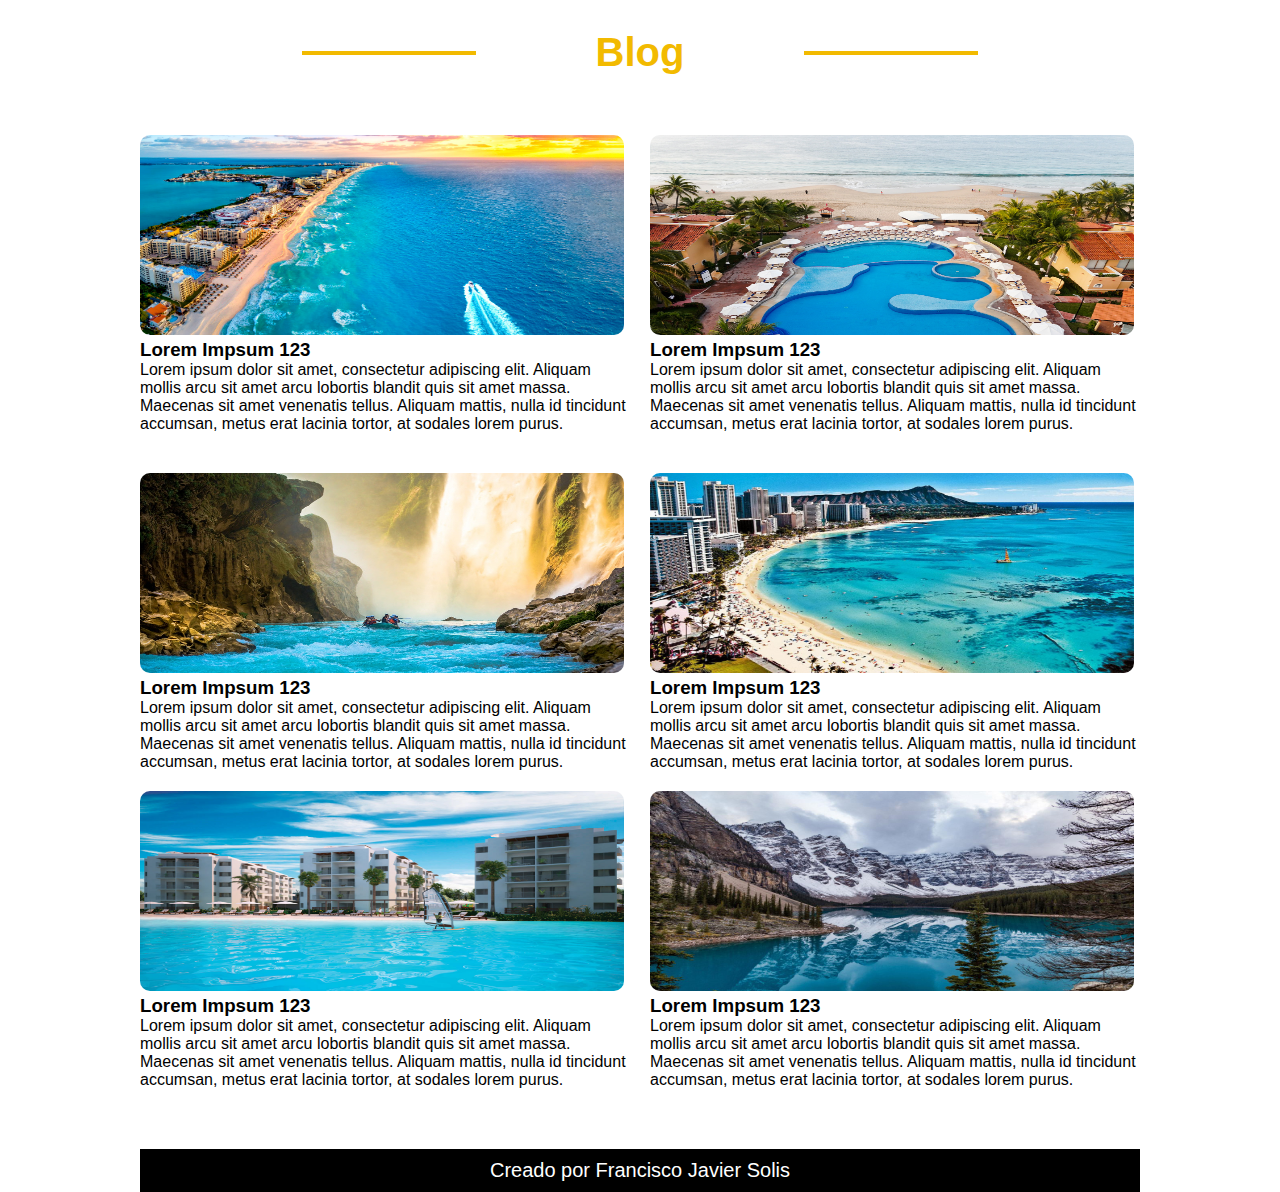
==== content/Blog.html @ c35570b7 "Fix some things of the  the links" ====
<!DOCTYPE html>
<html lang="en">
<head>
    <meta charset="UTF-8">
    <meta name="viewport" content="width=device-width, initial-scale=1.0">
    <title>Blog - The pills</title>
    <link rel="stylesheet" href="../css/blogStyles.css">
</head>
<body>
    <div class="container">
        <header class="header">
            <div class="header__text">
                <hr class="header__line">
                <h2 class="header__title">Blog</h2>
                <hr class="header__line">
            </div>
        </header>
        
        <article class="article article--1">
            <figure>
                <a href="articulo.html" class="article__link"><img class="article__image" src="../images/cancun.jpg" alt=""></a>
                <figcaption>
                    <a href="content/articulo.html" class="article__link"><h3>Lorem Impsum 123</h3></a>
                    <p>Lorem ipsum dolor sit amet, consectetur adipiscing elit. Aliquam mollis arcu sit amet arcu lobortis blandit quis sit amet massa. Maecenas sit amet venenatis tellus. Aliquam mattis, nulla id tincidunt accumsan, metus erat lacinia tortor, at sodales lorem purus.</p>
                </figcaption>

            </figure>
        </article>

        <article class="articles article--2">
            <figure>
                <img class="article__image" src="../images/ixtapa.jpg" alt="">
                <figcaption>
                    <h3>Lorem Impsum 123</h3>
                    <p>Lorem ipsum dolor sit amet, consectetur adipiscing elit. Aliquam mollis arcu sit amet arcu lobortis blandit quis sit amet massa. Maecenas sit amet venenatis tellus. Aliquam mattis, nulla id tincidunt accumsan, metus erat lacinia tortor, at sodales lorem purus.</p>
                </figcaption>

            </figure>
        </article>

        <article class="articles article--3">
            <figure>
                <img class="article__image" src="../images/huasteca.jpg" alt="">
                <figcaption>
                    <h3>Lorem Impsum 123</h3>
                    <p>Lorem ipsum dolor sit amet, consectetur adipiscing elit. Aliquam mollis arcu sit amet arcu lobortis blandit quis sit amet massa. Maecenas sit amet venenatis tellus. Aliquam mattis, nulla id tincidunt accumsan, metus erat lacinia tortor, at sodales lorem purus.</p>
                </figcaption>

            </figure>
        </article>

        <article class="articles article--4">
            <figure>
                <img class="article__image" src="../images/acapulco.jpg" alt="">
                <figcaption>
                    <h3>Lorem Impsum 123</h3>
                    <p>Lorem ipsum dolor sit amet, consectetur adipiscing elit. Aliquam mollis arcu sit amet arcu lobortis blandit quis sit amet massa. Maecenas sit amet venenatis tellus. Aliquam mattis, nulla id tincidunt accumsan, metus erat lacinia tortor, at sodales lorem purus.</p>
                </figcaption>

            </figure>
        </article>

        <article class="articles article--5">
            <figure>
                <img class="article__image" src="../images/mazatlan.jpg" alt="">
                <figcaption>
                    <h3>Lorem Impsum 123</h3>
                    <p>Lorem ipsum dolor sit amet, consectetur adipiscing elit. Aliquam mollis arcu sit amet arcu lobortis blandit quis sit amet massa. Maecenas sit amet venenatis tellus. Aliquam mattis, nulla id tincidunt accumsan, metus erat lacinia tortor, at sodales lorem purus.</p>
                </figcaption>

            </figure>
        </article>

        <article class="articles article--6">
            <figure>
                <img class="article__image" src="../images/canada.jpg" alt="">
                <figcaption>
                    <h3>Lorem Impsum 123</h3>
                    <p>Lorem ipsum dolor sit amet, consectetur adipiscing elit. Aliquam mollis arcu sit amet arcu lobortis blandit quis sit amet massa. Maecenas sit amet venenatis tellus. Aliquam mattis, nulla id tincidunt accumsan, metus erat lacinia tortor, at sodales lorem purus.</p>
                </figcaption>

            </figure>
        </article>

        

        <footer class="footer">
            <div class="footer__text-wraper">
                <h3 class="footer__text">Creado por Francisco Javier Solis</h3>
            </div>
        </footer>
    </div>
</body>
</html>
---- css/blogStyles.css ----
*{
    margin: 0;
    padding: 0;
    box-sizing: border-box;
}


body{
    font-family: 'Segoe UI', Tahoma, Geneva, Verdana, sans-serif;
    max-width: 1600px;
}

.container{
    max-width: 1000px;
    height: 100vh;
    margin:   30px   auto 0 auto;

    display: grid;

    grid-template-columns: repeat(2,1fr);
    grid-template-rows: 155px,repeat(3,1fr), 100px;
    grid-gap: 20px;

    grid-template-areas: "header     header"
                         "article1   article2"
                         "article3   article4"
                         "article5   article6"
                         "footer     footer";

}

/* Cabecera sencilla */

.header{
    grid-area: header;
    display: flex;
    justify-content: center;
    align-content: center;
    flex-wrap: wrap;
    margin-bottom: 40px;
}
.header__text{
    display: flex;
    flex-direction: row;
    justify-items: center;
    align-items: center;
    color: #F2BA00;
}
.header__line{
    border: 2px solid #F2BA00;
    width: 174px;
    height: 2px;
    margin: 0 120px;
}
.header__title{
    font-size: 40px;
}


/* Articulos */
.article--1{
    grid-area: article1;
}
.article--2{
    grid-area: article2;
}
.article--3{
    grid-area: article3;
}
.article--4{
    grid-area: article4;
}
.article--5{
    grid-area: article5;
}

.article__image{
    width: 484px;
    height: 200px;
    border-radius: 10px;
}

.article{
    margin-bottom: 20px;
}

.article__link{
    text-decoration: none;
    color: #000000;
}




.footer{
    grid-area: footer;
    margin-top: 40px;
}

.footer__text-wraper{
    background-color: black;
    color: white;
    padding: 10px;
    display: flex;
    justify-content: center;
    align-content: center;
    
}

.footer__text{
    font-weight: lighter;
    font-size: 20px;
}
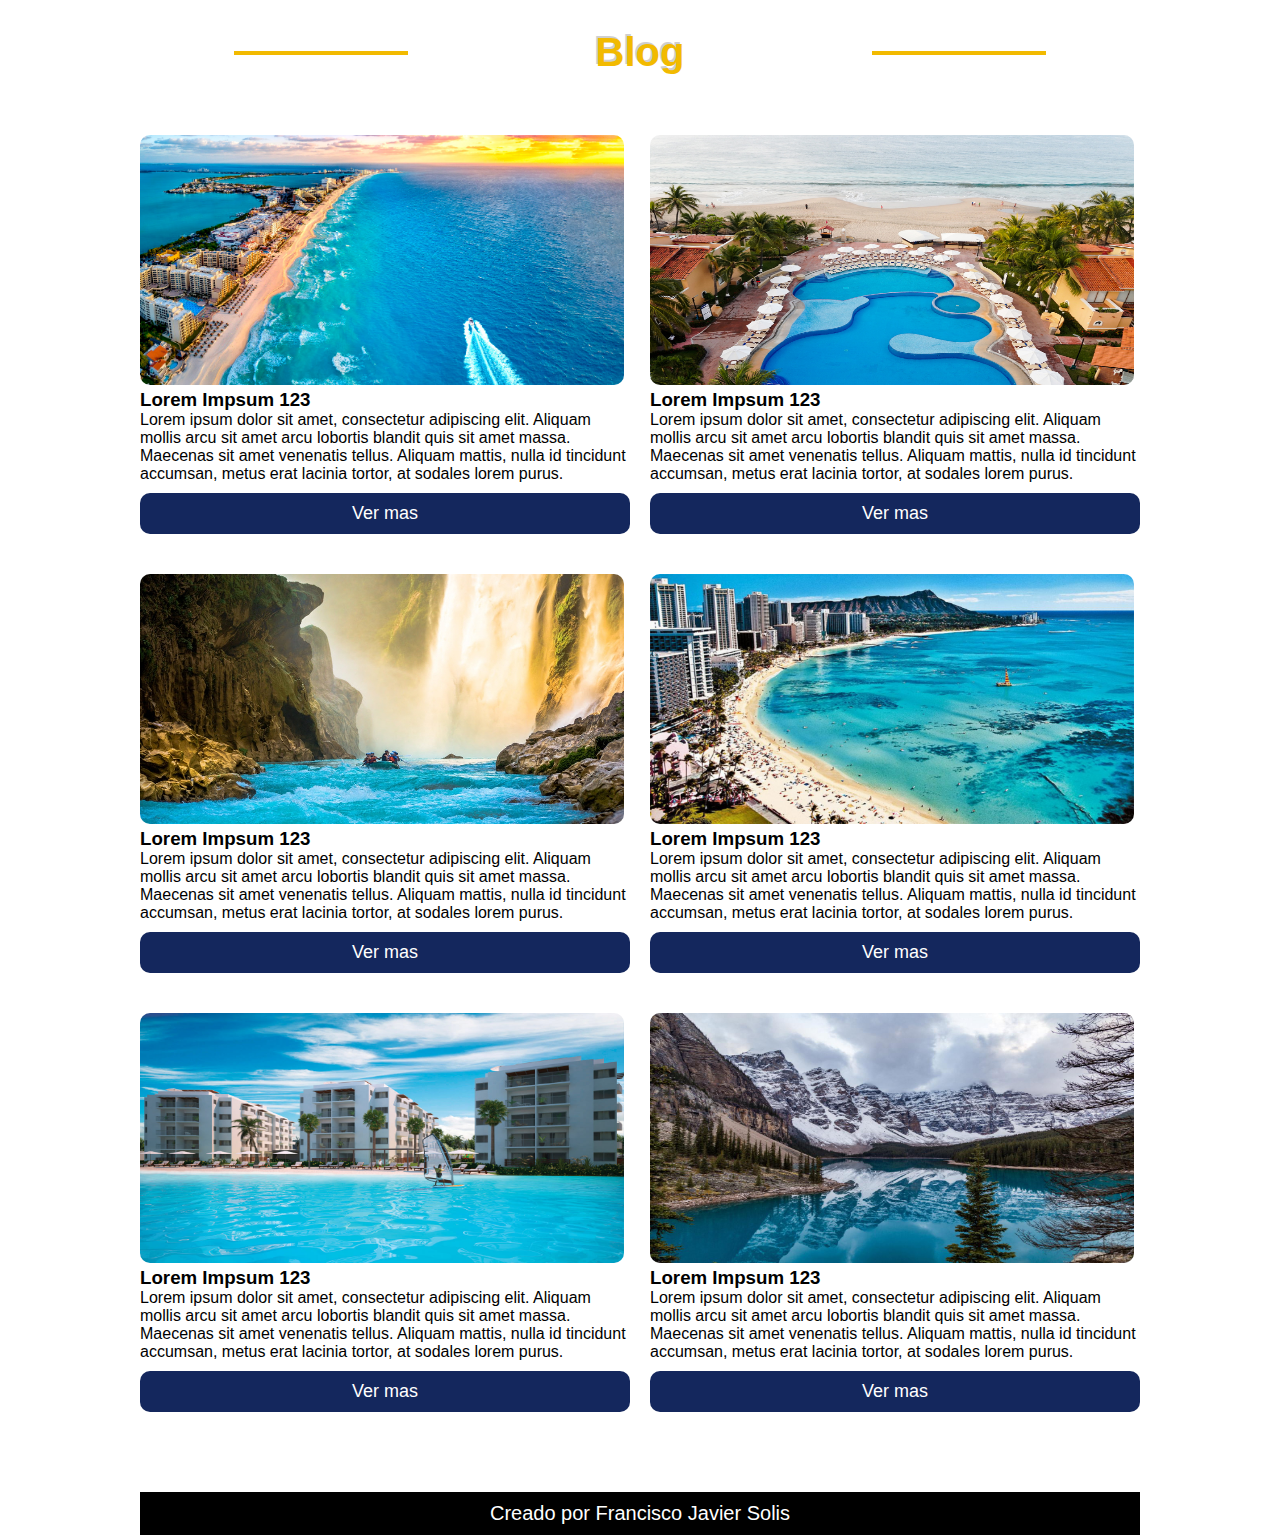
==== commit 122a6aae: "Add the responsive design to the entire blog" ====
--- a/content/Blog.html
+++ b/content/Blog.html
@@ -8,75 +8,85 @@
 </head>
 <body>
     <div class="container">
-        <header class="header">
-            <div class="header__text">
-                <hr class="header__line">
+        <header class="header">            
+                <hr class="header__line" />
                 <h2 class="header__title">Blog</h2>
-                <hr class="header__line">
-            </div>
+                <hr class="header__line" />
         </header>
         
         <article class="article article--1">
-            <figure>
+            <figure class="article__figura">
                 <a href="articulo.html" class="article__link"><img class="article__image" src="../images/cancun.jpg" alt=""></a>
                 <figcaption>
                     <a href="content/articulo.html" class="article__link"><h3>Lorem Impsum 123</h3></a>
-                    <p>Lorem ipsum dolor sit amet, consectetur adipiscing elit. Aliquam mollis arcu sit amet arcu lobortis blandit quis sit amet massa. Maecenas sit amet venenatis tellus. Aliquam mattis, nulla id tincidunt accumsan, metus erat lacinia tortor, at sodales lorem purus.</p>
+                    <p class="article__extracto">Lorem ipsum dolor sit amet, consectetur adipiscing elit. Aliquam mollis arcu sit amet arcu lobortis blandit quis sit amet massa. Maecenas sit amet venenatis tellus. Aliquam mattis, nulla id tincidunt accumsan, metus erat lacinia tortor, at sodales lorem purus.</p>
+
+                    <a href="articulo.html"class="article__button">Ver mas</a>
                 </figcaption>
 
             </figure>
         </article>
 
-        <article class="articles article--2">
-            <figure>
+        <article class="article article--2">
+            <figure class="article__figura">
                 <img class="article__image" src="../images/ixtapa.jpg" alt="">
                 <figcaption>
                     <h3>Lorem Impsum 123</h3>
-                    <p>Lorem ipsum dolor sit amet, consectetur adipiscing elit. Aliquam mollis arcu sit amet arcu lobortis blandit quis sit amet massa. Maecenas sit amet venenatis tellus. Aliquam mattis, nulla id tincidunt accumsan, metus erat lacinia tortor, at sodales lorem purus.</p>
+                    <p class="article__extracto">Lorem ipsum dolor sit amet, consectetur adipiscing elit. Aliquam mollis arcu sit amet arcu lobortis blandit quis sit amet massa. Maecenas sit amet venenatis tellus. Aliquam mattis, nulla id tincidunt accumsan, metus erat lacinia tortor, at sodales lorem purus.</p>
+
+                    <a href="articulo.html"class="article__button">Ver mas</a>
                 </figcaption>
 
             </figure>
         </article>
 
-        <article class="articles article--3">
-            <figure>
+        <article class="article article--3">
+            <figure class="article__figura">
                 <img class="article__image" src="../images/huasteca.jpg" alt="">
                 <figcaption>
                     <h3>Lorem Impsum 123</h3>
-                    <p>Lorem ipsum dolor sit amet, consectetur adipiscing elit. Aliquam mollis arcu sit amet arcu lobortis blandit quis sit amet massa. Maecenas sit amet venenatis tellus. Aliquam mattis, nulla id tincidunt accumsan, metus erat lacinia tortor, at sodales lorem purus.</p>
+                    <p class="article__extracto">Lorem ipsum dolor sit amet, consectetur adipiscing elit. Aliquam mollis arcu sit amet arcu lobortis blandit quis sit amet massa. Maecenas sit amet venenatis tellus. Aliquam mattis, nulla id tincidunt accumsan, metus erat lacinia tortor, at sodales lorem purus.</p>
+
+                    <a href="articulo.html"class="article__button">Ver mas</a>
                 </figcaption>
 
             </figure>
         </article>
 
-        <article class="articles article--4">
-            <figure>
+        <article class="article article--4">
+            <figure class="article__figura">
                 <img class="article__image" src="../images/acapulco.jpg" alt="">
                 <figcaption>
                     <h3>Lorem Impsum 123</h3>
-                    <p>Lorem ipsum dolor sit amet, consectetur adipiscing elit. Aliquam mollis arcu sit amet arcu lobortis blandit quis sit amet massa. Maecenas sit amet venenatis tellus. Aliquam mattis, nulla id tincidunt accumsan, metus erat lacinia tortor, at sodales lorem purus.</p>
+                    <p class="article__extracto">Lorem ipsum dolor sit amet, consectetur adipiscing elit. Aliquam mollis arcu sit amet arcu lobortis blandit quis sit amet massa. Maecenas sit amet venenatis tellus. Aliquam mattis, nulla id tincidunt accumsan, metus erat lacinia tortor, at sodales lorem purus.</p>
+
+                    <a href="articulo.html"class="article__button">Ver mas</a>
                 </figcaption>
 
             </figure>
         </article>
 
-        <article class="articles article--5">
-            <figure>
+        <article class="article article--5">
+            <figure class="article__figura">
                 <img class="article__image" src="../images/mazatlan.jpg" alt="">
                 <figcaption>
                     <h3>Lorem Impsum 123</h3>
-                    <p>Lorem ipsum dolor sit amet, consectetur adipiscing elit. Aliquam mollis arcu sit amet arcu lobortis blandit quis sit amet massa. Maecenas sit amet venenatis tellus. Aliquam mattis, nulla id tincidunt accumsan, metus erat lacinia tortor, at sodales lorem purus.</p>
+                    <p class="article__extracto">Lorem ipsum dolor sit amet, consectetur adipiscing elit. Aliquam mollis arcu sit amet arcu lobortis blandit quis sit amet massa. Maecenas sit amet venenatis tellus. Aliquam mattis, nulla id tincidunt accumsan, metus erat lacinia tortor, at sodales lorem purus.</p>
+
+                    <a href="articulo.html"class="article__button">Ver mas</a>
                 </figcaption>
 
             </figure>
         </article>
 
-        <article class="articles article--6">
-            <figure>
+        <article class="article article--6">
+            <figure class="article__figura">
                 <img class="article__image" src="../images/canada.jpg" alt="">
                 <figcaption>
                     <h3>Lorem Impsum 123</h3>
-                    <p>Lorem ipsum dolor sit amet, consectetur adipiscing elit. Aliquam mollis arcu sit amet arcu lobortis blandit quis sit amet massa. Maecenas sit amet venenatis tellus. Aliquam mattis, nulla id tincidunt accumsan, metus erat lacinia tortor, at sodales lorem purus.</p>
+                    <p class="article__extracto">Lorem ipsum dolor sit amet, consectetur adipiscing elit. Aliquam mollis arcu sit amet arcu lobortis blandit quis sit amet massa. Maecenas sit amet venenatis tellus. Aliquam mattis, nulla id tincidunt accumsan, metus erat lacinia tortor, at sodales lorem purus.</p>
+
+                    <a href="articulo.html"class="article__button">Ver mas</a>
                 </figcaption>
 
             </figure>
--- a/css/blogStyles.css
+++ b/css/blogStyles.css
@@ -12,7 +12,7 @@
 
 .container{
     max-width: 1000px;
-    height: 100vh;
+    /* height: 100vh; */
     margin:   30px   auto 0 auto;
 
     display: grid;
@@ -27,6 +27,7 @@
                          "article5   article6"
                          "footer     footer";
 
+
 }
 
 /* Cabecera sencilla */
@@ -34,26 +35,22 @@
 .header{
     grid-area: header;
     display: flex;
-    justify-content: center;
-    align-content: center;
-    flex-wrap: wrap;
+    justify-content: space-around;
+    align-items: center;
     margin-bottom: 40px;
-}
-.header__text{
-    display: flex;
-    flex-direction: row;
-    justify-items: center;
-    align-items: center;
     color: #F2BA00;
-}
+ 
+}
+
 .header__line{
     border: 2px solid #F2BA00;
     width: 174px;
     height: 2px;
-    margin: 0 120px;
+    /* margin: 0 120px; */
 }
 .header__title{
     font-size: 40px;
+    text-shadow: -2px -2px #cfcfcf;
 }
 
 
@@ -74,15 +71,30 @@
     grid-area: article5;
 }
 
+.article--6{
+    grid-area: article6;
+}
+
 .article__image{
     width: 484px;
-    height: 200px;
+    height: 250px;
     border-radius: 10px;
 }
 
 .article{
     margin-bottom: 20px;
-}
+    justify-self: center;
+    align-self: center;
+    
+}
+
+.article__figura {
+    /* background-color: rgba(255, 239, 14, 0.1); */
+    border-radius: 10px;
+    /* padding: 10px 10px 0 10px; */
+}
+
+
 
 .article__link{
     text-decoration: none;
@@ -90,6 +102,27 @@
 }
 
 
+
+
+
+.article__button{
+    text-decoration: none;
+    color: #ffffff;
+    font-size: 16px;
+    background-color: rgb(20, 39, 93);
+    width: 100%;
+    display: inline-block;
+    font-size: 18px;
+    margin-top: 10px;
+    border-radius: 10px;
+    text-align: center;
+    padding: 10px;
+    border: none;
+    transition: 300ms all ease-in-out;
+}
+.article__button:hover{
+    background-color: rgb(53, 88, 185);
+}
 
 
 .footer{
@@ -110,4 +143,78 @@
 .footer__text{
     font-weight: lighter;
     font-size: 20px;
-}+}
+
+
+/* Responsive */
+@media screen and (max-width:1100px){
+   
+    .article{
+        width: 70%;
+        
+    }
+
+    .article__extracto{
+        font-size: 14px;
+    }
+
+    .article__figura{
+        text-align: center;
+    }
+
+
+    .article__image{
+        width: 80%;
+        height: 150px;
+    }
+}
+
+@media screen and (max-width:700px){
+    .container{
+        
+    
+        grid-template-rows: 155px,repeat(6,minmax(autofit,1fr)), 100px;
+        grid-gap: 20px;
+    
+        grid-template-areas: "header     header"
+                             "article1   article1"
+                             "article2   article2"
+                             "article3   article3"
+                             "article4   article4"
+                             "article5   article5"
+                             "article6   article6"
+                             "footer     footer";
+    
+    
+    }
+
+    .article__image{
+        width: 100%;
+        height: 200px;
+    }
+
+    .article__button{
+        font-size: 14px;
+        width: 90%;
+        padding: 8px;
+    }
+}
+
+@media screen and (max-width:450px){
+
+    .article__image{
+        width: 100%;
+        height: 150px;
+    }
+
+    .header__line{
+        border: 2px solid #F2BA00;
+        width: 100px;
+        height: 2px;
+        /* margin: 0 120px; */
+    }
+    .header__title{
+        font-size: 30px;
+    }
+}
+
